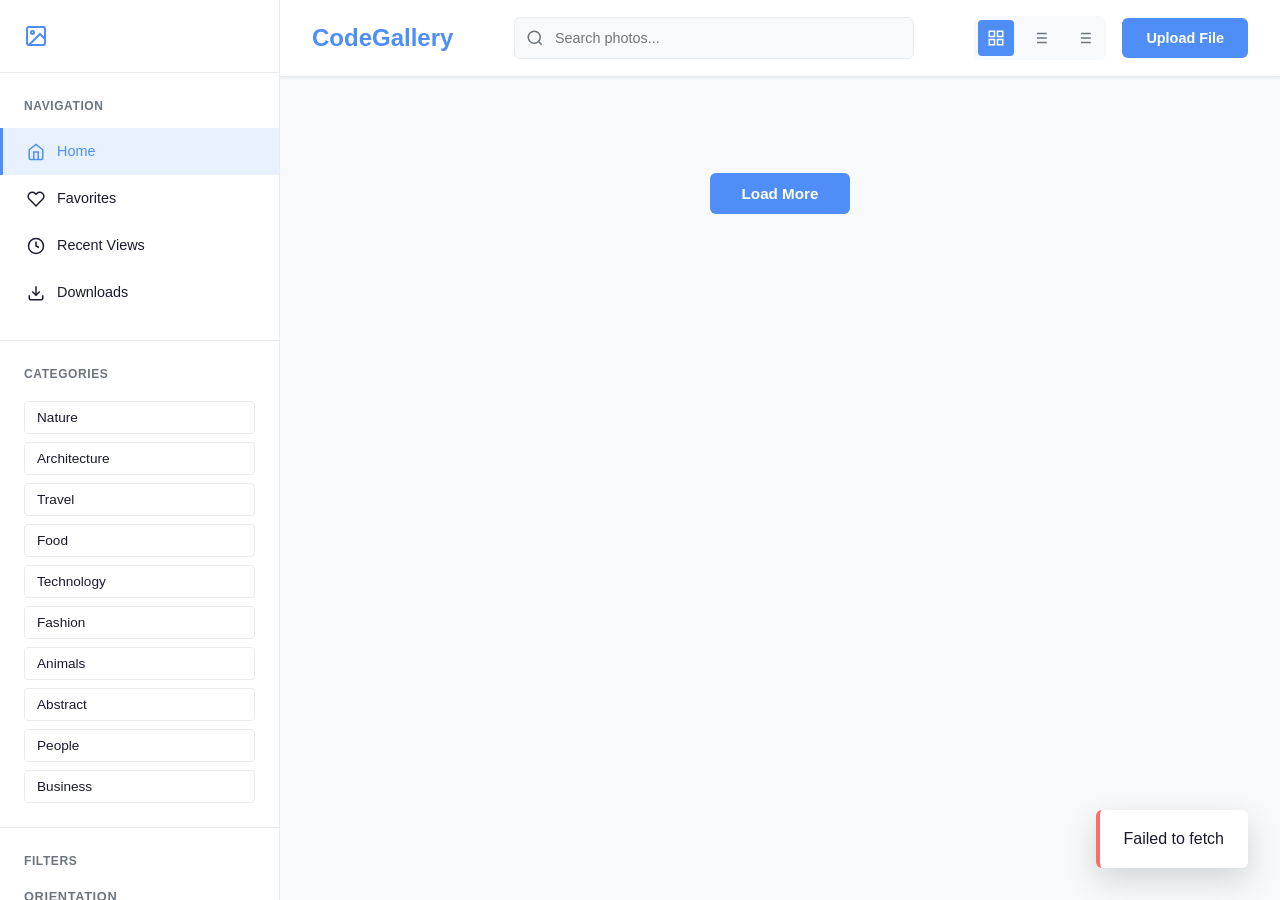
==== html/index.html @ 29388648 "Version 1" ====
<!DOCTYPE html>
<html lang="en">
<head>
    <meta charset="UTF-8">
    <meta name="viewport" content="width=device-width, initial-scale=1.0">
    <meta name="description" content="CodeGallery - A beautiful image gallery powered by Unsplash">
    <title>CodeGallery - Image Gallery</title>
    <link rel="stylesheet" href="../css/styles.css">
</head>
<body>
    <!-- Sidebar Navigation -->
    <aside id="sidebar" class="sidebar">
        <div class="sidebar-header">
            <div class="logo">
                <svg class="logo-icon" viewBox="0 0 24 24" fill="none" stroke="currentColor" stroke-width="2">
                    <rect x="3" y="3" width="18" height="18" rx="2" ry="2"></rect>
                    <circle cx="8.5" cy="8.5" r="1.5"></circle>
                    <polyline points="21 15 16 10 5 21"></polyline>
                </svg>
                <span class="logo-text">CodeGallery</span>
            </div>
            <button id="sidebar-toggle" class="sidebar-toggle" aria-label="Toggle sidebar">
                <svg viewBox="0 0 24 24" fill="none" stroke="currentColor" stroke-width="2">
                    <line x1="3" y1="6" x2="21" y2="6"></line>
                    <line x1="3" y1="12" x2="21" y2="12"></line>
                    <line x1="3" y1="18" x2="21" y2="18"></line>
                </svg>
            </button>
        </div>

        <!-- Navigation Links -->
        <nav class="sidebar-nav">
            <h3 class="nav-title">Navigation</h3>
            <ul class="nav-list">
                <li><a href="#" class="nav-link active" data-view="home">
                    <svg viewBox="0 0 24 24" fill="none" stroke="currentColor" stroke-width="2">
                        <path d="M3 9l9-7 9 7v11a2 2 0 0 1-2 2H5a2 2 0 0 1-2-2z"></path>
                        <polyline points="9 22 9 12 15 12 15 22"></polyline>
                    </svg>
                    <span>Home</span>
                </a></li>
                <li><a href="#" class="nav-link" data-view="favorites">
                    <svg viewBox="0 0 24 24" fill="none" stroke="currentColor" stroke-width="2">
                        <path d="M20.84 4.61a5.5 5.5 0 0 0-7.78 0L12 5.67l-1.06-1.06a5.5 5.5 0 0 0-7.78 7.78l1.06 1.06L12 21.23l7.78-7.78 1.06-1.06a5.5 5.5 0 0 0 0-7.78z"></path>
                    </svg>
                    <span>Favorites</span>
                </a></li>
                <li><a href="#" class="nav-link" data-view="recent">
                    <svg viewBox="0 0 24 24" fill="none" stroke="currentColor" stroke-width="2">
                        <circle cx="12" cy="12" r="10"></circle>
                        <polyline points="12 6 12 12 16 14"></polyline>
                    </svg>
                    <span>Recent Views</span>
                </a></li>
                <li><a href="#" class="nav-link" data-view="downloads">
                    <svg viewBox="0 0 24 24" fill="none" stroke="currentColor" stroke-width="2">
                        <path d="M21 15v4a2 2 0 0 1-2 2H5a2 2 0 0 1-2-2v-4"></path>
                        <polyline points="7 10 12 15 17 10"></polyline>
                        <line x1="12" y1="15" x2="12" y2="3"></line>
                    </svg>
                    <span>Downloads</span>
                </a></li>
            </ul>
        </nav>

        <!-- Categories -->
        <section class="sidebar-section">
            <h3 class="section-title">Categories</h3>
            <div class="category-list">
                <button class="category-btn" data-topic="nature">Nature</button>
                <button class="category-btn" data-topic="architecture">Architecture</button>
                <button class="category-btn" data-topic="travel">Travel</button>
                <button class="category-btn" data-topic="food-drink">Food</button>
                <button class="category-btn" data-topic="technology">Technology</button>
                <button class="category-btn" data-topic="fashion">Fashion</button>
                <button class="category-btn" data-topic="animals">Animals</button>
                <button class="category-btn" data-topic="textures-patterns">Abstract</button>
                <button class="category-btn" data-topic="people">People</button>
                <button class="category-btn" data-topic="business-work">Business</button>
            </div>
        </section>

        <!-- Filters Panel -->
        <section class="sidebar-section">
            <h3 class="section-title">Filters</h3>
            
            <div class="filter-group">
                <label class="filter-label">Orientation</label>
                <div class="filter-options">
                    <button class="filter-btn active" data-filter="orientation" data-value="">All</button>
                    <button class="filter-btn" data-filter="orientation" data-value="landscape">Landscape</button>
                    <button class="filter-btn" data-filter="orientation" data-value="portrait">Portrait</button>
                    <button class="filter-btn" data-filter="orientation" data-value="squarish">Square</button>
                </div>
            </div>

            <div class="filter-group">
                <label class="filter-label">Color</label>
                <div class="color-swatches">
                    <button class="color-swatch" data-color="" title="All" style="background: linear-gradient(45deg, #ccc 25%, transparent 25%, transparent 75%, #ccc 75%, #ccc), linear-gradient(45deg, #ccc 25%, transparent 25%, transparent 75%, #ccc 75%, #ccc); background-size: 10px 10px; background-position: 0 0, 5px 5px; background-color: #eee;"></button>
                    <button class="color-swatch" data-color="black_and_white" title="B&W" style="background: linear-gradient(to right, #000, #fff);"></button>
                    <button class="color-swatch" data-color="black" title="Black" style="background: #000;"></button>
                    <button class="color-swatch" data-color="white" title="White" style="background: #fff; border: 1px solid #ddd;"></button>
                    <button class="color-swatch" data-color="yellow" title="Yellow" style="background: #FFD700;"></button>
                    <button class="color-swatch" data-color="orange" title="Orange" style="background: #FF8C00;"></button>
                    <button class="color-swatch" data-color="red" title="Red" style="background: #FF0000;"></button>
                    <button class="color-swatch" data-color="purple" title="Purple" style="background: #800080;"></button>
                    <button class="color-swatch" data-color="magenta" title="Magenta" style="background: #FF00FF;"></button>
                    <button class="color-swatch" data-color="green" title="Green" style="background: #008000;"></button>
                    <button class="color-swatch" data-color="teal" title="Teal" style="background: #008080;"></button>
                    <button class="color-swatch" data-color="blue" title="Blue" style="background: #0000FF;"></button>
                </div>
            </div>

            <div class="filter-group">
                <label class="filter-label">Sort By</label>
                <div class="filter-options">
                    <button class="filter-btn active" data-filter="sort" data-value="latest">Latest</button>
                    <button class="filter-btn" data-filter="sort" data-value="oldest">Oldest</button>
                    <button class="filter-btn" data-filter="sort" data-value="popular">Popular</button>
                </div>
            </div>
        </section>

        <!-- Settings -->
        <section class="sidebar-section">
            <h3 class="section-title">Settings</h3>
            
            <div class="setting-group">
                <label class="setting-label">Theme</label>
                <select id="theme-select" class="setting-select">
                    <option value="light">Light</option>
                    <option value="dark">Dark</option>
                    <option value="sepia">Sepia</option>
                    <option value="ocean">Ocean</option>
                    <option value="forest">Forest</option>
                    <option value="sunset">Sunset</option>
                </select>
            </div>

            <div class="setting-group">
                <label class="setting-label">Grid Columns</label>
                <select id="columns-select" class="setting-select">
                    <option value="2">2 Columns</option>
                    <option value="3">3 Columns</option>
                    <option value="4" selected>4 Columns</option>
                    <option value="5">5 Columns</option>
                </select>
            </div>

            <div class="setting-group">
                <label class="setting-label">Layout Density</label>
                <select id="density-select" class="setting-select">
                    <option value="comfortable" selected>Comfortable</option>
                    <option value="compact">Compact</option>
                    <option value="spacious">Spacious</option>
                </select>
            </div>

            <div class="setting-group checkbox">
                <input type="checkbox" id="show-attribution" checked>
                <label for="show-attribution">Show Attribution</label>
            </div>
        </section>
    </aside>

    <!-- Main Content Area -->
    <main class="main-content">
        <!-- Header Bar -->
        <header class="header">
            <div class="header-left">
                <h1 class="app-title">CodeGallery</h1>
            </div>

            <div class="header-center">
                <div class="search-container">
                    <svg class="search-icon" viewBox="0 0 24 24" fill="none" stroke="currentColor" stroke-width="2">
                        <circle cx="11" cy="11" r="8"></circle>
                        <line x1="21" y1="21" x2="16.65" y2="16.65"></line>
                    </svg>
                    <input 
                        type="text" 
                        id="search-input" 
                        class="search-input" 
                        placeholder="Search photos..."
                        aria-label="Search photos"
                    >
                    <div id="search-suggestions" class="search-suggestions"></div>
                </div>
            </div>

            <div class="header-right">
                <div class="view-toggle">
                    <button class="view-btn active" data-view-type="masonry" title="Masonry Grid">
                        <svg viewBox="0 0 24 24" fill="none" stroke="currentColor" stroke-width="2">
                            <rect x="3" y="3" width="7" height="7"></rect>
                            <rect x="14" y="3" width="7" height="7"></rect>
                            <rect x="14" y="14" width="7" height="7"></rect>
                            <rect x="3" y="14" width="7" height="7"></rect>
                        </svg>
                    </button>
                    <button class="view-btn" data-view-type="grid" title="Uniform Grid">
                        <svg viewBox="0 0 24 24" fill="none" stroke="currentColor" stroke-width="2">
                            <line x1="8" y1="6" x2="21" y2="6"></line>
                            <line x1="8" y1="12" x2="21" y2="12"></line>
                            <line x1="8" y1="18" x2="21" y2="18"></line>
                            <line x1="3" y1="6" x2="3.01" y2="6"></line>
                            <line x1="3" y1="12" x2="3.01" y2="12"></line>
                            <line x1="3" y1="18" x2="3.01" y2="18"></line>
                        </svg>
                    </button>
                    <button class="view-btn" data-view-type="list" title="List View">
                        <svg viewBox="0 0 24 24" fill="none" stroke="currentColor" stroke-width="2">
                            <line x1="8" y1="6" x2="21" y2="6"></line>
                            <line x1="8" y1="12" x2="21" y2="12"></line>
                            <line x1="8" y1="18" x2="21" y2="18"></line>
                            <line x1="3" y1="6" x2="3.01" y2="6"></line>
                            <line x1="3" y1="12" x2="3.01" y2="12"></line>
                            <line x1="3" y1="18" x2="3.01" y2="18"></line>
                        </svg>
                    </button>
                </div>
                <button id="upload-btn" class="upload-btn">Upload File</button>
            </div>
        </header>

        <!-- Content Container -->
        <div class="content-wrapper">
            <!-- Photo Grid -->
            <div id="photo-grid" class="photo-grid masonry"></div>

            <!-- Empty State -->
            <div id="empty-state" class="empty-state hidden">
                <svg viewBox="0 0 24 24" fill="none" stroke="currentColor" stroke-width="2">
                    <rect x="3" y="3" width="18" height="18" rx="2" ry="2"></rect>
                    <circle cx="8.5" cy="8.5" r="1.5"></circle>
                    <polyline points="21 15 16 10 5 21"></polyline>
                </svg>
                <h2>No photos found</h2>
                <p>Try adjusting your filters or search terms</p>
            </div>

            <!-- Loading State -->
            <div id="loading-state" class="loading-state">
                <div class="skeleton-grid">
                    <div class="skeleton-card"></div>
                    <div class="skeleton-card"></div>
                    <div class="skeleton-card"></div>
                    <div class="skeleton-card"></div>
                    <div class="skeleton-card"></div>
                    <div class="skeleton-card"></div>
                </div>
            </div>

            <!-- Load More Button -->
            <div class="load-more-container">
                <button id="load-more-btn" class="load-more-btn">Load More</button>
            </div>
        </div>
    </main>

    <!-- Lightbox Modal -->
    <div id="lightbox" class="lightbox hidden">
        <div class="lightbox-overlay"></div>
        <div class="lightbox-container">
            <button class="lightbox-close" aria-label="Close lightbox">
                <svg viewBox="0 0 24 24" fill="none" stroke="currentColor" stroke-width="2">
                    <line x1="18" y1="6" x2="6" y2="18"></line>
                    <line x1="6" y1="6" x2="18" y2="18"></line>
                </svg>
            </button>

            <button class="lightbox-nav prev" aria-label="Previous photo">
                <svg viewBox="0 0 24 24" fill="none" stroke="currentColor" stroke-width="2">
                    <polyline points="15 18 9 12 15 6"></polyline>
                </svg>
            </button>

            <div class="lightbox-content">
                <img id="lightbox-image" src="" alt="">
                <div class="lightbox-info">
                    <div class="photo-meta">
                        <img id="photographer-avatar" src="" alt="" class="avatar">
                        <div class="photographer-info">
                            <p class="photographer-name"></p>
                            <p class="photo-date"></p>
                        </div>
                    </div>
                    <div class="photo-stats">
                        <span class="likes-count">
                            <svg viewBox="0 0 24 24" fill="currentColor">
                                <path d="M20.84 4.61a5.5 5.5 0 0 0-7.78 0L12 5.67l-1.06-1.06a5.5 5.5 0 0 0-7.78 7.78l1.06 1.06L12 21.23l7.78-7.78 1.06-1.06a5.5 5.5 0 0 0 0-7.78z"></path>
                            </svg>
                            <span id="likes-number">0</span>
                        </span>
                        <span class="dimensions">
                            <svg viewBox="0 0 24 24" fill="none" stroke="currentColor" stroke-width="2">
                                <path d="M4 3h16a2 2 0 0 1 2 2v14a2 2 0 0 1-2 2H4a2 2 0 0 1-2-2V5a2 2 0 0 1 2-2z"></path>
                                <path d="M9 9h6v6H9z"></path>
                            </svg>
                            <span id="dimensions-text">0x0</span>
                        </span>
                    </div>
                    <p id="photo-description" class="photo-description"></p>
                    <div class="lightbox-actions">
                        <button id="favorite-btn" class="action-btn favorite-btn" aria-label="Add to favorites">
                            <svg viewBox="0 0 24 24" fill="none" stroke="currentColor" stroke-width="2">
                                <path d="M20.84 4.61a5.5 5.5 0 0 0-7.78 0L12 5.67l-1.06-1.06a5.5 5.5 0 0 0-7.78 7.78l1.06 1.06L12 21.23l7.78-7.78 1.06-1.06a5.5 5.5 0 0 0 0-7.78z"></path>
                            </svg>
                            <span>Favorite</span>
                        </button>
                        <button id="download-btn" class="action-btn download-btn" aria-label="Download photo">
                            <svg viewBox="0 0 24 24" fill="none" stroke="currentColor" stroke-width="2">
                                <path d="M21 15v4a2 2 0 0 1-2 2H5a2 2 0 0 1-2-2v-4"></path>
                                <polyline points="7 10 12 15 17 10"></polyline>
                                <line x1="12" y1="15" x2="12" y2="3"></line>
                            </svg>
                            <span>Download</span>
                        </button>
                        <button id="copy-link-btn" class="action-btn copy-btn" aria-label="Copy link">
                            <svg viewBox="0 0 24 24" fill="none" stroke="currentColor" stroke-width="2">
                                <path d="M10 13a5 5 0 0 0 7.54.54l3-3a5 5 0 0 0-7.07-7.07l-1.72 1.71"></path>
                                <path d="M14 11a5 5 0 0 0-7.54-.54l-3 3a5 5 0 0 0 7.07 7.07l1.71-1.71"></path>
                            </svg>
                            <span>Copy Link</span>
                        </button>
                    </div>
                </div>
            </div>

            <button class="lightbox-nav next" aria-label="Next photo">
                <svg viewBox="0 0 24 24" fill="none" stroke="currentColor" stroke-width="2">
                    <polyline points="9 18 15 12 9 6"></polyline>
                </svg>
            </button>
        </div>
    </div>

    <!-- Toast Notification -->
    <div id="toast" class="toast"></div>

    <!-- Scripts -->
    <script src="../js/api.js"></script>
    <script src="../js/themes.js"></script>
    <script src="../js/favorites.js"></script>
    <script src="../js/search.js"></script>
    <script src="../js/filters.js"></script>
    <script src="../js/gallery.js"></script>
    <script src="../js/lightbox.js"></script>
    <script src="../js/app.js"></script>
</body>
</html>
---- css/styles.css ----
/* ============================================================================
   CODEGALLERY - IMAGE GALLERY APPLICATION
   CSS Architecture: Theme-based system with CSS custom properties
   ============================================================================ */

/* ============================================================================
   1. CSS CUSTOM PROPERTIES (THEMES)
   ============================================================================ */

:root {
  /* Light Theme (Default) */
  --bg-primary: #F8F9FA;
  --bg-secondary: #FFFFFF;
  --text-primary: #1A1A2E;
  --text-secondary: #6C757D;
  --accent-color: #4F8EF7;
  --accent-light: #E7F1FF;
  --border-color: #E9ECEF;
  --shadow-sm: 0 1px 3px rgba(0, 0, 0, 0.08);
  --shadow-md: 0 4px 12px rgba(0, 0, 0, 0.12);
  --shadow-lg: 0 12px 32px rgba(0, 0, 0, 0.15);
  --overlay-bg: rgba(0, 0, 0, 0.5);
  --transition: 0.3s ease;
}

/* Dark Theme */
body.dark-theme {
  --bg-primary: #0D1117;
  --bg-secondary: #161B22;
  --text-primary: #E6EDF3;
  --text-secondary: #8B949E;
  --accent-color: #58A6FF;
  --accent-light: #0D47A1;
  --border-color: #30363D;
  --shadow-sm: 0 1px 3px rgba(0, 0, 0, 0.3);
  --shadow-md: 0 4px 12px rgba(0, 0, 0, 0.4);
  --shadow-lg: 0 12px 32px rgba(0, 0, 0, 0.5);
  --overlay-bg: rgba(0, 0, 0, 0.8);
}

/* Sepia Theme */
body.sepia-theme {
  --bg-primary: #F4ECD8;
  --bg-secondary: #FAF3E0;
  --text-primary: #3B2F2F;
  --text-secondary: #6B5D5D;
  --accent-color: #A0522D;
  --accent-light: #D4A574;
  --border-color: #E8DCC8;
  --shadow-sm: 0 1px 3px rgba(59, 47, 47, 0.1);
  --shadow-md: 0 4px 12px rgba(59, 47, 47, 0.15);
  --shadow-lg: 0 12px 32px rgba(59, 47, 47, 0.2);
  --overlay-bg: rgba(59, 47, 47, 0.6);
}

/* Ocean Theme */
body.ocean-theme {
  --bg-primary: #0A192F;
  --bg-secondary: #112240;
  --text-primary: #CCD6F6;
  --text-secondary: #8892B0;
  --accent-color: #64FFDA;
  --accent-light: #0A3D62;
  --border-color: #233554;
  --shadow-sm: 0 1px 3px rgba(10, 25, 47, 0.3);
  --shadow-md: 0 4px 12px rgba(10, 25, 47, 0.4);
  --shadow-lg: 0 12px 32px rgba(10, 25, 47, 0.5);
  --overlay-bg: rgba(10, 25, 47, 0.8);
}

/* Forest Theme */
body.forest-theme {
  --bg-primary: #1B2A1B;
  --bg-secondary: #243724;
  --text-primary: #D4E8D4;
  --text-secondary: #A8C9A8;
  --accent-color: #6BCB77;
  --accent-light: #2D5A2D;
  --border-color: #3A5A3A;
  --shadow-sm: 0 1px 3px rgba(27, 42, 27, 0.3);
  --shadow-md: 0 4px 12px rgba(27, 42, 27, 0.4);
  --shadow-lg: 0 12px 32px rgba(27, 42, 27, 0.5);
  --overlay-bg: rgba(27, 42, 27, 0.8);
}

/* Sunset Theme */
body.sunset-theme {
  --bg-primary: #2D1B33;
  --bg-secondary: #3D2645;
  --text-primary: #FFE0D0;
  --text-secondary: #FFB8A3;
  --accent-color: #FF6B6B;
  --accent-light: #5A2D3D;
  --border-color: #5A3D4D;
  --shadow-sm: 0 1px 3px rgba(45, 27, 51, 0.3);
  --shadow-md: 0 4px 12px rgba(45, 27, 51, 0.4);
  --shadow-lg: 0 12px 32px rgba(45, 27, 51, 0.5);
  --overlay-bg: rgba(45, 27, 51, 0.8);
}

/* ============================================================================
   2. GLOBAL STYLES & RESET
   ============================================================================ */

* {
  margin: 0;
  padding: 0;
  box-sizing: border-box;
}

html {
  scroll-behavior: smooth;
}

body {
  font-family: -apple-system, BlinkMacSystemFont, 'Segoe UI', Roboto, 'Helvetica Neue', Arial, sans-serif;
  background-color: var(--bg-primary);
  color: var(--text-primary);
  transition: background-color var(--transition), color var(--transition);
  line-height: 1.6;
  overflow-x: hidden;
}

/* ============================================================================
   3. LAYOUT STRUCTURE
   ============================================================================ */

body {
  display: flex;
  min-height: 100vh;
}

.sidebar {
  position: fixed;
  left: 0;
  top: 0;
  width: 280px;
  height: 100vh;
  background-color: var(--bg-secondary);
  border-right: 1px solid var(--border-color);
  overflow-y: auto;
  z-index: 1000;
  transition: transform var(--transition);
}

.main-content {
  margin-left: 280px;
  flex: 1;
  display: flex;
  flex-direction: column;
  min-height: 100vh;
}

/* ============================================================================
   4. SIDEBAR STYLES
   ============================================================================ */

.sidebar-header {
  padding: 1.5rem;
  border-bottom: 1px solid var(--border-color);
  display: flex;
  justify-content: space-between;
  align-items: center;
  position: sticky;
  top: 0;
  background-color: var(--bg-secondary);
  z-index: 10;
}

.logo {
  display: flex;
  align-items: center;
  gap: 0.75rem;
  font-weight: 700;
  font-size: 1.25rem;
  color: var(--accent-color);
}

.logo-icon {
  width: 24px;
  height: 24px;
}

.logo-text {
  display: none;
}

.sidebar-toggle {
  display: none;
  background: none;
  border: none;
  cursor: pointer;
  color: var(--text-primary);
  padding: 0.5rem;
  width: 32px;
  height: 32px;
  align-items: center;
  justify-content: center;
}

.sidebar-toggle svg {
  width: 20px;
  height: 20px;
}

/* Navigation */
.sidebar-nav {
  padding: 1.5rem 0;
  border-bottom: 1px solid var(--border-color);
}

.nav-title {
  font-size: 0.75rem;
  font-weight: 700;
  text-transform: uppercase;
  color: var(--text-secondary);
  padding: 0 1.5rem 0.75rem;
  letter-spacing: 0.05em;
}

.nav-list {
  list-style: none;
}

.nav-link {
  display: flex;
  align-items: center;
  gap: 0.75rem;
  padding: 0.75rem 1.5rem;
  color: var(--text-primary);
  text-decoration: none;
  transition: background-color var(--transition), color var(--transition);
  border-left: 3px solid transparent;
}

.nav-link:hover,
.nav-link.active {
  background-color: var(--accent-light);
  color: var(--accent-color);
  border-left-color: var(--accent-color);
}

.nav-link svg {
  width: 18px;
  height: 18px;
  flex-shrink: 0;
}

.nav-link span {
  font-size: 0.9rem;
}

/* Sidebar Sections */
.sidebar-section {
  padding: 1.5rem;
  border-bottom: 1px solid var(--border-color);
}

.section-title {
  font-size: 0.75rem;
  font-weight: 700;
  text-transform: uppercase;
  color: var(--text-secondary);
  margin-bottom: 1rem;
  letter-spacing: 0.05em;
}

/* Categories */
.category-list {
  display: flex;
  flex-direction: column;
  gap: 0.5rem;
}

.category-btn {
  padding: 0.5rem 0.75rem;
  background-color: transparent;
  border: 1px solid var(--border-color);
  border-radius: 4px;
  color: var(--text-primary);
  cursor: pointer;
  font-size: 0.85rem;
  transition: all var(--transition);
  text-align: left;
}

.category-btn:hover,
.category-btn.active {
  background-color: var(--accent-color);
  color: #FFFFFF;
  border-color: var(--accent-color);
}

/* Filters */
.filter-group {
  margin-bottom: 1.5rem;
}

.filter-label {
  display: block;
  font-size: 0.8rem;
  font-weight: 600;
  color: var(--text-secondary);
  margin-bottom: 0.75rem;
  text-transform: uppercase;
  letter-spacing: 0.05em;
}

.filter-options {
  display: flex;
  flex-wrap: wrap;
  gap: 0.5rem;
}

.filter-btn {
  padding: 0.4rem 0.75rem;
  background-color: transparent;
  border: 1px solid var(--border-color);
  border-radius: 4px;
  color: var(--text-primary);
  cursor: pointer;
  font-size: 0.75rem;
  transition: all var(--transition);
  flex: 1;
  min-width: 60px;
}

.filter-btn:hover,
.filter-btn.active {
  background-color: var(--accent-color);
  color: #FFFFFF;
  border-color: var(--accent-color);
}

/* Color Swatches */
.color-swatches {
  display: grid;
  grid-template-columns: repeat(4, 1fr);
  gap: 0.5rem;
}

.color-swatch {
  width: 100%;
  aspect-ratio: 1;
  border: 2px solid transparent;
  border-radius: 4px;
  cursor: pointer;
  transition: all var(--transition);
}

.color-swatch:hover,
.color-swatch.active {
  border-color: var(--accent-color);
  transform: scale(1.1);
}

/* Settings */
.setting-group {
  margin-bottom: 1rem;
}

.setting-label {
  display: block;
  font-size: 0.8rem;
  font-weight: 600;
  color: var(--text-secondary);
  margin-bottom: 0.5rem;
  text-transform: uppercase;
  letter-spacing: 0.05em;
}

.setting-select {
  width: 100%;
  padding: 0.5rem;
  background-color: var(--bg-primary);
  border: 1px solid var(--border-color);
  border-radius: 4px;
  color: var(--text-primary);
  font-size: 0.85rem;
  cursor: pointer;
  transition: border-color var(--transition);
}

.setting-select:hover,
.setting-select:focus {
  border-color: var(--accent-color);
  outline: none;
}

.setting-group.checkbox {
  display: flex;
  align-items: center;
  gap: 0.75rem;
}

.setting-group.checkbox input {
  width: 18px;
  height: 18px;
  cursor: pointer;
  accent-color: var(--accent-color);
}

.setting-group.checkbox label {
  font-size: 0.85rem;
  cursor: pointer;
  margin: 0;
}

/* ============================================================================
   5. HEADER STYLES
   ============================================================================ */

.header {
  background-color: var(--bg-secondary);
  border-bottom: 1px solid var(--border-color);
  padding: 1rem 2rem;
  display: flex;
  justify-content: space-between;
  align-items: center;
  gap: 2rem;
  box-shadow: var(--shadow-sm);
  position: sticky;
  top: 0;
  z-index: 100;
}

.header-left {
  flex-shrink: 0;
}

.app-title {
  font-size: 1.5rem;
  font-weight: 700;
  color: var(--accent-color);
  margin: 0;
}

.header-center {
  flex: 1;
  max-width: 400px;
}

.search-container {
  position: relative;
}

.search-icon {
  position: absolute;
  left: 0.75rem;
  top: 50%;
  transform: translateY(-50%);
  width: 18px;
  height: 18px;
  color: var(--text-secondary);
  pointer-events: none;
}

.search-input {
  width: 100%;
  padding: 0.75rem 0.75rem 0.75rem 2.5rem;
  background-color: var(--bg-primary);
  border: 1px solid var(--border-color);
  border-radius: 6px;
  color: var(--text-primary);
  font-size: 0.9rem;
  transition: all var(--transition);
}

.search-input:hover,
.search-input:focus {
  border-color: var(--accent-color);
  outline: none;
  box-shadow: 0 0 0 3px var(--accent-light);
}

.search-suggestions {
  position: absolute;
  top: 100%;
  left: 0;
  right: 0;
  background-color: var(--bg-secondary);
  border: 1px solid var(--border-color);
  border-top: none;
  border-radius: 0 0 6px 6px;
  max-height: 200px;
  overflow-y: auto;
  z-index: 1001;
  display: none;
}

.search-suggestions.active {
  display: block;
}

.suggestion-item {
  padding: 0.75rem 1rem;
  cursor: pointer;
  transition: background-color var(--transition);
  border-bottom: 1px solid var(--border-color);
}

.suggestion-item:last-child {
  border-bottom: none;
}

.suggestion-item:hover {
  background-color: var(--accent-light);
  color: var(--accent-color);
}

.header-right {
  display: flex;
  align-items: center;
  gap: 1rem;
  flex-shrink: 0;
}

.view-toggle {
  display: flex;
  gap: 0.5rem;
  background-color: var(--bg-primary);
  padding: 0.25rem;
  border-radius: 6px;
}

.view-btn {
  padding: 0.5rem;
  background-color: transparent;
  border: none;
  border-radius: 4px;
  color: var(--text-secondary);
  cursor: pointer;
  width: 36px;
  height: 36px;
  display: flex;
  align-items: center;
  justify-content: center;
  transition: all var(--transition);
}

.view-btn svg {
  width: 18px;
  height: 18px;
}

.view-btn:hover,
.view-btn.active {
  background-color: var(--accent-color);
  color: #FFFFFF;
}

.upload-btn {
  padding: 0.75rem 1.5rem;
  background-color: var(--accent-color);
  color: #FFFFFF;
  border: none;
  border-radius: 6px;
  font-weight: 600;
  cursor: pointer;
  transition: all var(--transition);
  font-size: 0.9rem;
}

.upload-btn:hover {
  opacity: 0.9;
  transform: translateY(-2px);
  box-shadow: var(--shadow-md);
}

/* ============================================================================
   6. CONTENT AREA STYLES
   ============================================================================ */

.content-wrapper {
  flex: 1;
  padding: 2rem;
  overflow-y: auto;
}

/* Photo Grid */
.photo-grid {
  display: grid;
  gap: 1.5rem;
  margin-bottom: 2rem;
}

.photo-grid.masonry {
  column-count: 4;
  column-gap: 1.5rem;
}

.photo-grid.grid {
  grid-template-columns: repeat(4, 1fr);
}

.photo-grid.list {
  grid-template-columns: 1fr;
}

.photo-card {
  background-color: var(--bg-secondary);
  border-radius: 8px;
  overflow: hidden;
  box-shadow: var(--shadow-sm);
  transition: all var(--transition);
  cursor: pointer;
  position: relative;
  break-inside: avoid;
}

.photo-card:hover {
  transform: translateY(-4px);
  box-shadow: var(--shadow-lg);
}

.photo-card-image {
  width: 100%;
  height: auto;
  display: block;
  background-color: var(--bg-primary);
}

.photo-card-overlay {
  position: absolute;
  top: 0;
  left: 0;
  right: 0;
  bottom: 0;
  background-color: var(--overlay-bg);
  display: flex;
  align-items: center;
  justify-content: center;
  gap: 1rem;
  opacity: 0;
  transition: opacity var(--transition);
}

.photo-card:hover .photo-card-overlay {
  opacity: 1;
}

.overlay-icon-btn {
  width: 40px;
  height: 40px;
  border-radius: 50%;
  background-color: rgba(255, 255, 255, 0.9);
  border: none;
  cursor: pointer;
  display: flex;
  align-items: center;
  justify-content: center;
  transition: all var(--transition);
}

.overlay-icon-btn:hover {
  background-color: #FFFFFF;
  transform: scale(1.1);
}

.overlay-icon-btn svg {
  width: 20px;
  height: 20px;
  color: var(--text-primary);
}

.photo-card-category {
  position: absolute;
  bottom: 1rem;
  left: 1rem;
  background-color: var(--accent-color);
  color: #FFFFFF;
  padding: 0.4rem 0.8rem;
  border-radius: 4px;
  font-size: 0.75rem;
  font-weight: 600;
  text-transform: uppercase;
  letter-spacing: 0.05em;
  opacity: 0;
  transition: opacity var(--transition);
}

.photo-card:hover .photo-card-category {
  opacity: 1;
}

.photo-card-attribution {
  padding: 0.75rem 1rem;
  font-size: 0.8rem;
  color: var(--text-secondary);
  border-top: 1px solid var(--border-color);
}

.photo-card-attribution a {
  color: var(--accent-color);
  text-decoration: none;
  transition: opacity var(--transition);
}

.photo-card-attribution a:hover {
  opacity: 0.8;
  text-decoration: underline;
}

.photo-card-attribution.hidden {
  display: none;
}

/* List View Specific */
.photo-grid.list .photo-card {
  display: grid;
  grid-template-columns: 200px 1fr;
  gap: 1rem;
}

.photo-grid.list .photo-card-image {
  height: 150px;
  object-fit: cover;
}

.photo-grid.list .photo-card-overlay {
  position: static;
  opacity: 1;
  background-color: transparent;
  flex-direction: column;
  align-items: flex-start;
  padding: 1rem;
}

.photo-grid.list .photo-card-category {
  position: static;
  opacity: 1;
  margin-bottom: 0.5rem;
}

.photo-grid.list .photo-card-attribution {
  border-top: none;
  padding: 0;
}

/* Empty State */
.empty-state {
  text-align: center;
  padding: 4rem 2rem;
  color: var(--text-secondary);
}

.empty-state svg {
  width: 80px;
  height: 80px;
  margin-bottom: 1rem;
  opacity: 0.5;
}

.empty-state h2 {
  font-size: 1.5rem;
  margin-bottom: 0.5rem;
  color: var(--text-primary);
}

.empty-state.hidden {
  display: none;
}

/* Loading State */
.loading-state {
  display: none;
}

.loading-state.active {
  display: block;
}

.skeleton-grid {
  display: grid;
  grid-template-columns: repeat(4, 1fr);
  gap: 1.5rem;
}

.skeleton-card {
  background: linear-gradient(90deg, var(--bg-secondary) 25%, var(--border-color) 50%, var(--bg-secondary) 75%);
  background-size: 200% 100%;
  animation: shimmer 1.5s infinite;
  border-radius: 8px;
  aspect-ratio: 3/4;
}

@keyframes shimmer {
  0% { background-position: 200% 0; }
  100% { background-position: -200% 0; }
}

/* Load More Button */
.load-more-container {
  text-align: center;
  padding: 2rem;
}

.load-more-btn {
  padding: 0.75rem 2rem;
  background-color: var(--accent-color);
  color: #FFFFFF;
  border: none;
  border-radius: 6px;
  font-weight: 600;
  cursor: pointer;
  transition: all var(--transition);
  font-size: 0.95rem;
}

.load-more-btn:hover {
  opacity: 0.9;
  transform: translateY(-2px);
  box-shadow: var(--shadow-md);
}

.load-more-btn.hidden {
  display: none;
}

.load-more-btn.loading {
  opacity: 0.7;
  pointer-events: none;
}

/* ============================================================================
   7. LIGHTBOX STYLES
   ============================================================================ */

.lightbox {
  position: fixed;
  top: 0;
  left: 0;
  right: 0;
  bottom: 0;
  z-index: 2000;
  display: flex;
  align-items: center;
  justify-content: center;
}

.lightbox.hidden {
  display: none;
}

.lightbox-overlay {
  position: absolute;
  top: 0;
  left: 0;
  right: 0;
  bottom: 0;
  background-color: var(--overlay-bg);
  animation: fadeIn 0.25s ease;
}

.lightbox-container {
  position: relative;
  z-index: 2001;
  display: flex;
  align-items: center;
  justify-content: center;
  gap: 2rem;
  max-width: 90vw;
  max-height: 90vh;
  animation: scaleIn 0.25s ease;
}

@keyframes fadeIn {
  from { opacity: 0; }
  to { opacity: 1; }
}

@keyframes scaleIn {
  from {
    opacity: 0;
    transform: scale(0.9);
  }
  to {
    opacity: 1;
    transform: scale(1);
  }
}

.lightbox-close {
  position: absolute;
  top: -40px;
  right: 0;
  background-color: transparent;
  border: none;
  color: #FFFFFF;
  cursor: pointer;
  width: 40px;
  height: 40px;
  display: flex;
  align-items: center;
  justify-content: center;
  transition: all var(--transition);
}

.lightbox-close:hover {
  transform: rotate(90deg);
}

.lightbox-close svg {
  width: 24px;
  height: 24px;
}

.lightbox-nav {
  position: absolute;
  top: 50%;
  transform: translateY(-50%);
  background-color: rgba(255, 255, 255, 0.2);
  border: none;
  color: #FFFFFF;
  cursor: pointer;
  width: 50px;
  height: 50px;
  border-radius: 50%;
  display: flex;
  align-items: center;
  justify-content: center;
  transition: all var(--transition);
  z-index: 2002;
}

.lightbox-nav:hover {
  background-color: rgba(255, 255, 255, 0.3);
}

.lightbox-nav svg {
  width: 24px;
  height: 24px;
}

.lightbox-nav.prev {
  left: -70px;
}

.lightbox-nav.next {
  right: -70px;
}

.lightbox-content {
  display: flex;
  gap: 2rem;
  background-color: var(--bg-secondary);
  border-radius: 12px;
  overflow: hidden;
  box-shadow: var(--shadow-lg);
  max-width: 1000px;
}

#lightbox-image {
  max-width: 600px;
  max-height: 600px;
  object-fit: contain;
  display: block;
}

.lightbox-info {
  padding: 2rem;
  flex: 1;
  min-width: 300px;
  display: flex;
  flex-direction: column;
  gap: 1.5rem;
  overflow-y: auto;
  max-height: 600px;
}

.photo-meta {
  display: flex;
  gap: 1rem;
  align-items: flex-start;
}

.avatar {
  width: 48px;
  height: 48px;
  border-radius: 50%;
  object-fit: cover;
}

.photographer-info {
  flex: 1;
}

.photographer-name {
  font-weight: 600;
  color: var(--text-primary);
  margin-bottom: 0.25rem;
}

.photo-date {
  font-size: 0.85rem;
  color: var(--text-secondary);
  margin: 0;
}

.photo-stats {
  display: flex;
  gap: 1.5rem;
  font-size: 0.9rem;
}

.photo-stats span {
  display: flex;
  align-items: center;
  gap: 0.5rem;
  color: var(--text-secondary);
}

.photo-stats svg {
  width: 18px;
  height: 18px;
  color: var(--accent-color);
}

.photo-description {
  color: var(--text-secondary);
  font-size: 0.9rem;
  line-height: 1.6;
}

.lightbox-actions {
  display: flex;
  flex-direction: column;
  gap: 0.75rem;
  border-top: 1px solid var(--border-color);
  padding-top: 1.5rem;
}

.action-btn {
  padding: 0.75rem 1rem;
  background-color: var(--accent-light);
  color: var(--accent-color);
  border: 1px solid var(--accent-color);
  border-radius: 6px;
  cursor: pointer;
  font-weight: 600;
  display: flex;
  align-items: center;
  justify-content: center;
  gap: 0.5rem;
  transition: all var(--transition);
  font-size: 0.9rem;
}

.action-btn:hover {
  background-color: var(--accent-color);
  color: #FFFFFF;
}

.action-btn svg {
  width: 18px;
  height: 18px;
}

.action-btn.favorite-btn.active {
  background-color: var(--accent-color);
  color: #FFFFFF;
}

/* ============================================================================
   8. TOAST NOTIFICATION
   ============================================================================ */

.toast {
  position: fixed;
  bottom: 2rem;
  right: 2rem;
  background-color: var(--bg-secondary);
  color: var(--text-primary);
  padding: 1rem 1.5rem;
  border-radius: 6px;
  box-shadow: var(--shadow-lg);
  z-index: 3000;
  display: none;
  border-left: 4px solid var(--accent-color);
  animation: slideIn 0.3s ease;
}

.toast.show {
  display: block;
}

.toast.error {
  border-left-color: #FF6B6B;
}

.toast.success {
  border-left-color: #6BCB77;
}

@keyframes slideIn {
  from {
    transform: translateX(400px);
    opacity: 0;
  }
  to {
    transform: translateX(0);
    opacity: 1;
  }
}

/* ============================================================================
   9. RESPONSIVE DESIGN
   ============================================================================ */

/* Tablet (768px - 1023px) */
@media (max-width: 1023px) {
  .sidebar {
    width: 240px;
  }

  .main-content {
    margin-left: 240px;
  }

  .photo-grid.masonry {
    column-count: 3;
  }

  .photo-grid.grid {
    grid-template-columns: repeat(3, 1fr);
  }

  .skeleton-grid {
    grid-template-columns: repeat(3, 1fr);
  }

  .logo-text {
    display: inline;
  }

  .lightbox-nav.prev {
    left: -50px;
  }

  .lightbox-nav.next {
    right: -50px;
  }

  .header {
    padding: 0.75rem 1.5rem;
    gap: 1rem;
  }

  .header-center {
    max-width: 300px;
  }

  .content-wrapper {
    padding: 1.5rem;
  }
}

/* Mobile (360px - 767px) */
@media (max-width: 767px) {
  body {
    flex-direction: column;
  }

  .sidebar {
    position: fixed;
    left: 0;
    top: 0;
    width: 100%;
    height: 100%;
    transform: translateX(-100%);
    z-index: 999;
    border-right: none;
    border-bottom: none;
  }

  .sidebar.open {
    transform: translateX(0);
  }

  .sidebar-toggle {
    display: flex;
  }

  .main-content {
    margin-left: 0;
    width: 100%;
  }

  .header {
    flex-wrap: wrap;
    padding: 0.75rem 1rem;
    gap: 0.75rem;
  }

  .header-left {
    order: 1;
  }

  .header-center {
    order: 3;
    flex-basis: 100%;
    max-width: none;
  }

  .header-right {
    order: 2;
    gap: 0.5rem;
  }

  .upload-btn {
    padding: 0.5rem 1rem;
    font-size: 0.8rem;
  }

  .photo-grid.masonry {
    column-count: 2;
    column-gap: 1rem;
  }

  .photo-grid.grid {
    grid-template-columns: repeat(2, 1fr);
  }

  .skeleton-grid {
    grid-template-columns: repeat(2, 1fr);
  }

  .content-wrapper {
    padding: 1rem;
  }

  .lightbox-container {
    gap: 1rem;
    max-width: 95vw;
  }

  .lightbox-content {
    flex-direction: column;
    max-width: none;
  }

  #lightbox-image {
    max-width: 100%;
    max-height: 400px;
  }

  .lightbox-info {
    max-height: none;
    padding: 1rem;
  }

  .lightbox-nav {
    width: 40px;
    height: 40px;
  }

  .lightbox-nav.prev {
    left: -50px;
  }

  .lightbox-nav.next {
    right: -50px;
  }

  .lightbox-close {
    top: -35px;
  }

  .toast {
    bottom: 1rem;
    right: 1rem;
    left: 1rem;
    max-width: none;
  }
}

/* Mini Mobile (< 360px) */
@media (max-width: 359px) {
  .photo-grid.masonry {
    column-count: 1;
  }

  .photo-grid.grid {
    grid-template-columns: 1fr;
  }

  .skeleton-grid {
    grid-template-columns: 1fr;
  }

  .header {
    padding: 0.5rem;
  }

  .app-title {
    font-size: 1.1rem;
  }

  .search-input {
    font-size: 0.8rem;
  }

  .content-wrapper {
    padding: 0.75rem;
  }

  .lightbox-nav {
    width: 36px;
    height: 36px;
  }
}

/* ============================================================================
   10. DENSITY SETTINGS
   ============================================================================ */

body.compact .photo-grid {
  gap: 1rem;
}

body.compact .photo-grid.masonry {
  column-gap: 1rem;
}

body.compact .content-wrapper {
  padding: 1rem;
}

body.spacious .photo-grid {
  gap: 2rem;
}

body.spacious .photo-grid.masonry {
  column-gap: 2rem;
}

body.spacious .content-wrapper {
  padding: 3rem;
}

/* ============================================================================
   11. SCROLLBAR STYLING
   ============================================================================ */

::-webkit-scrollbar {
  width: 8px;
}

::-webkit-scrollbar-track {
  background-color: var(--bg-primary);
}

::-webkit-scrollbar-thumb {
  background-color: var(--border-color);
  border-radius: 4px;
}

::-webkit-scrollbar-thumb:hover {
  background-color: var(--text-secondary);
}

/* ============================================================================
   12. UTILITY CLASSES
   ============================================================================ */

.hidden {
  display: none !important;
}

.active {
  opacity: 1;
}

/* Accessibility */
@media (prefers-reduced-motion: reduce) {
  * {
    animation-duration: 0.01ms !important;
    animation-iteration-count: 1 !important;
    transition-duration: 0.01ms !important;
  }
}

/* Focus visible for keyboard navigation */
button:focus-visible,
a:focus-visible,
input:focus-visible,
select:focus-visible {
  outline: 2px solid var(--accent-color);
  outline-offset: 2px;
}
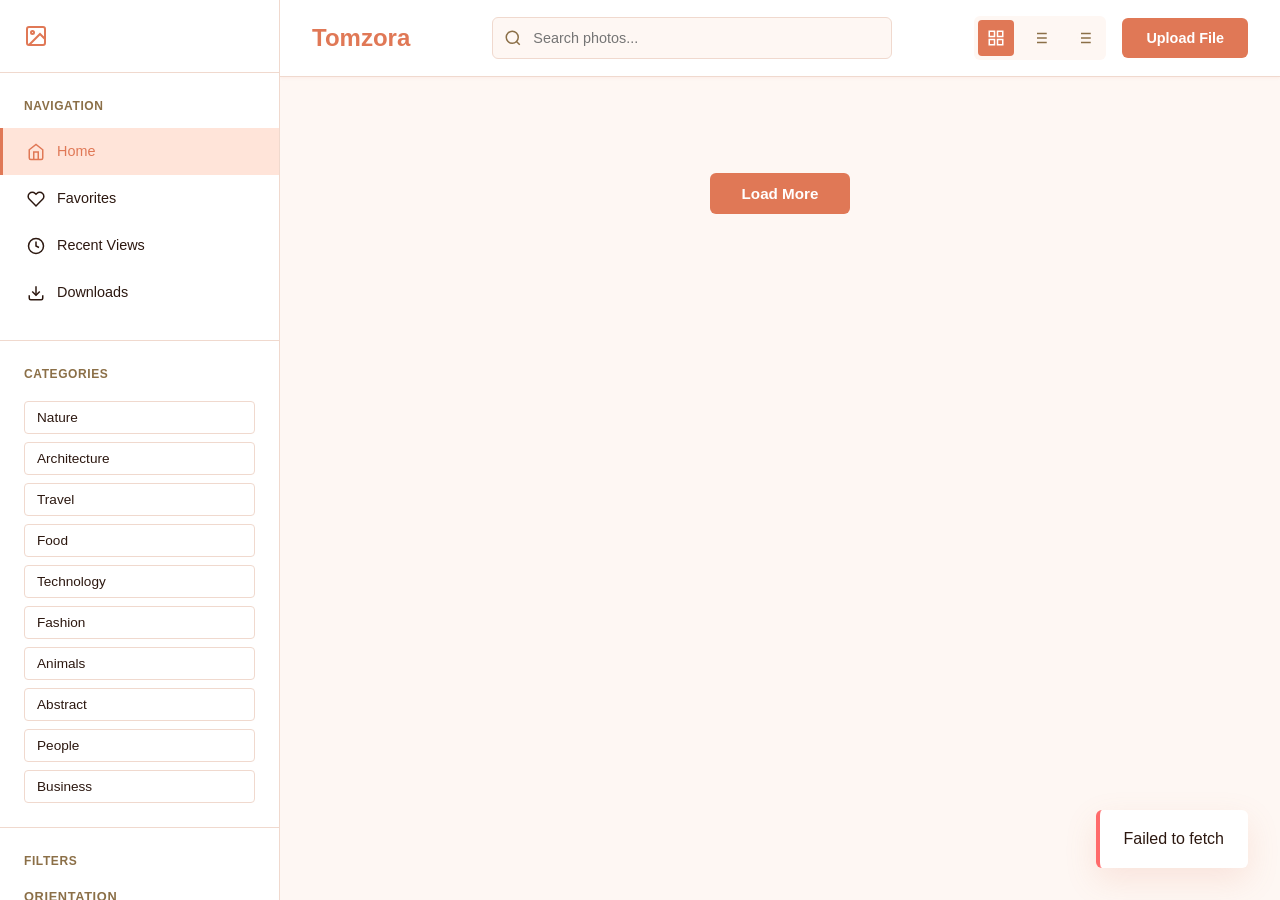
==== commit 30f8f594: "Version 2: Categories fixed only" ====
--- a/html/index.html
+++ b/html/index.html
@@ -3,8 +3,8 @@
 <head>
     <meta charset="UTF-8">
     <meta name="viewport" content="width=device-width, initial-scale=1.0">
-    <meta name="description" content="CodeGallery - A beautiful image gallery powered by Unsplash">
-    <title>CodeGallery - Image Gallery</title>
+    <meta name="description" content="Tomzora - A beautiful image gallery powered by Unsplash">
+    <title>Tomzora - Image Gallery</title>
     <link rel="stylesheet" href="../css/styles.css">
 </head>
 <body>
@@ -17,7 +17,7 @@
                     <circle cx="8.5" cy="8.5" r="1.5"></circle>
                     <polyline points="21 15 16 10 5 21"></polyline>
                 </svg>
-                <span class="logo-text">CodeGallery</span>
+                <span class="logo-text">Tomzora</span>
             </div>
             <button id="sidebar-toggle" class="sidebar-toggle" aria-label="Toggle sidebar">
                 <svg viewBox="0 0 24 24" fill="none" stroke="currentColor" stroke-width="2">
@@ -169,7 +169,7 @@
         <!-- Header Bar -->
         <header class="header">
             <div class="header-left">
-                <h1 class="app-title">CodeGallery</h1>
+                <h1 class="app-title">Tomzora</h1>
             </div>
 
             <div class="header-center">
--- a/css/styles.css
+++ b/css/styles.css
@@ -8,94 +8,94 @@
    ============================================================================ */
 
 :root {
-  /* Light Theme (Default) */
-  --bg-primary: #F8F9FA;
+  /* Light Theme (Default) - Warm Cream & Coral */
+  --bg-primary: #FEF7F3;
   --bg-secondary: #FFFFFF;
-  --text-primary: #1A1A2E;
-  --text-secondary: #6C757D;
-  --accent-color: #4F8EF7;
-  --accent-light: #E7F1FF;
-  --border-color: #E9ECEF;
-  --shadow-sm: 0 1px 3px rgba(0, 0, 0, 0.08);
-  --shadow-md: 0 4px 12px rgba(0, 0, 0, 0.12);
-  --shadow-lg: 0 12px 32px rgba(0, 0, 0, 0.15);
-  --overlay-bg: rgba(0, 0, 0, 0.5);
+  --text-primary: #2C1810;
+  --text-secondary: #8B6F47;
+  --accent-color: #E07856;
+  --accent-light: #FFE4D9;
+  --border-color: #F0D9CE;
+  --shadow-sm: 0 1px 3px rgba(224, 120, 86, 0.08);
+  --shadow-md: 0 4px 12px rgba(224, 120, 86, 0.12);
+  --shadow-lg: 0 12px 32px rgba(224, 120, 86, 0.15);
+  --overlay-bg: rgba(44, 24, 16, 0.5);
   --transition: 0.3s ease;
 }
 
-/* Dark Theme */
+/* Dark Theme - Deep Purple & Gold */
 body.dark-theme {
-  --bg-primary: #0D1117;
-  --bg-secondary: #161B22;
-  --text-primary: #E6EDF3;
-  --text-secondary: #8B949E;
-  --accent-color: #58A6FF;
-  --accent-light: #0D47A1;
-  --border-color: #30363D;
-  --shadow-sm: 0 1px 3px rgba(0, 0, 0, 0.3);
-  --shadow-md: 0 4px 12px rgba(0, 0, 0, 0.4);
-  --shadow-lg: 0 12px 32px rgba(0, 0, 0, 0.5);
-  --overlay-bg: rgba(0, 0, 0, 0.8);
-}
-
-/* Sepia Theme */
+  --bg-primary: #1A1428;
+  --bg-secondary: #2D1F3D;
+  --text-primary: #F5E6FF;
+  --text-secondary: #C9A8E8;
+  --accent-color: #FFD700;
+  --accent-light: #3D2F5C;
+  --border-color: #4A3A6B;
+  --shadow-sm: 0 1px 3px rgba(255, 215, 0, 0.1);
+  --shadow-md: 0 4px 12px rgba(255, 215, 0, 0.15);
+  --shadow-lg: 0 12px 32px rgba(255, 215, 0, 0.2);
+  --overlay-bg: rgba(26, 20, 40, 0.85);
+}
+
+/* Sepia Theme - Vintage Brown & Cream */
 body.sepia-theme {
-  --bg-primary: #F4ECD8;
-  --bg-secondary: #FAF3E0;
-  --text-primary: #3B2F2F;
-  --text-secondary: #6B5D5D;
-  --accent-color: #A0522D;
-  --accent-light: #D4A574;
-  --border-color: #E8DCC8;
-  --shadow-sm: 0 1px 3px rgba(59, 47, 47, 0.1);
-  --shadow-md: 0 4px 12px rgba(59, 47, 47, 0.15);
-  --shadow-lg: 0 12px 32px rgba(59, 47, 47, 0.2);
-  --overlay-bg: rgba(59, 47, 47, 0.6);
-}
-
-/* Ocean Theme */
+  --bg-primary: #F5EFE7;
+  --bg-secondary: #FDFBF7;
+  --text-primary: #4A3728;
+  --text-secondary: #8B7355;
+  --accent-color: #C67C4E;
+  --accent-light: #E8D5C4;
+  --border-color: #E8DFCE;
+  --shadow-sm: 0 1px 3px rgba(198, 124, 78, 0.1);
+  --shadow-md: 0 4px 12px rgba(198, 124, 78, 0.15);
+  --shadow-lg: 0 12px 32px rgba(198, 124, 78, 0.2);
+  --overlay-bg: rgba(74, 55, 40, 0.65);
+}
+
+/* Ocean Theme - Deep Teal & Aqua */
 body.ocean-theme {
-  --bg-primary: #0A192F;
-  --bg-secondary: #112240;
-  --text-primary: #CCD6F6;
-  --text-secondary: #8892B0;
-  --accent-color: #64FFDA;
-  --accent-light: #0A3D62;
-  --border-color: #233554;
-  --shadow-sm: 0 1px 3px rgba(10, 25, 47, 0.3);
-  --shadow-md: 0 4px 12px rgba(10, 25, 47, 0.4);
-  --shadow-lg: 0 12px 32px rgba(10, 25, 47, 0.5);
-  --overlay-bg: rgba(10, 25, 47, 0.8);
-}
-
-/* Forest Theme */
+  --bg-primary: #0F2F3F;
+  --bg-secondary: #1A3F52;
+  --text-primary: #D4F1F9;
+  --text-secondary: #8ECCE0;
+  --accent-color: #00D9FF;
+  --accent-light: #0D5A7A;
+  --border-color: #2A5A75;
+  --shadow-sm: 0 1px 3px rgba(0, 217, 255, 0.1);
+  --shadow-md: 0 4px 12px rgba(0, 217, 255, 0.15);
+  --shadow-lg: 0 12px 32px rgba(0, 217, 255, 0.2);
+  --overlay-bg: rgba(15, 47, 63, 0.85);
+}
+
+/* Forest Theme - Emerald & Sage */
 body.forest-theme {
-  --bg-primary: #1B2A1B;
-  --bg-secondary: #243724;
-  --text-primary: #D4E8D4;
-  --text-secondary: #A8C9A8;
-  --accent-color: #6BCB77;
-  --accent-light: #2D5A2D;
-  --border-color: #3A5A3A;
-  --shadow-sm: 0 1px 3px rgba(27, 42, 27, 0.3);
-  --shadow-md: 0 4px 12px rgba(27, 42, 27, 0.4);
-  --shadow-lg: 0 12px 32px rgba(27, 42, 27, 0.5);
-  --overlay-bg: rgba(27, 42, 27, 0.8);
-}
-
-/* Sunset Theme */
+  --bg-primary: #1A3A2A;
+  --bg-secondary: #2A4A3A;
+  --text-primary: #D4F0E0;
+  --text-secondary: #9DBFA8;
+  --accent-color: #52D17A;
+  --accent-light: #3D6B4F;
+  --border-color: #4A7A5A;
+  --shadow-sm: 0 1px 3px rgba(82, 209, 122, 0.1);
+  --shadow-md: 0 4px 12px rgba(82, 209, 122, 0.15);
+  --shadow-lg: 0 12px 32px rgba(82, 209, 122, 0.2);
+  --overlay-bg: rgba(26, 58, 42, 0.85);
+}
+
+/* Sunset Theme - Vibrant Orange & Deep Purple */
 body.sunset-theme {
-  --bg-primary: #2D1B33;
-  --bg-secondary: #3D2645;
-  --text-primary: #FFE0D0;
-  --text-secondary: #FFB8A3;
-  --accent-color: #FF6B6B;
-  --accent-light: #5A2D3D;
-  --border-color: #5A3D4D;
-  --shadow-sm: 0 1px 3px rgba(45, 27, 51, 0.3);
-  --shadow-md: 0 4px 12px rgba(45, 27, 51, 0.4);
-  --shadow-lg: 0 12px 32px rgba(45, 27, 51, 0.5);
-  --overlay-bg: rgba(45, 27, 51, 0.8);
+  --bg-primary: #3A1F4D;
+  --bg-secondary: #4D2E63;
+  --text-primary: #FFE4C4;
+  --text-secondary: #FFB88C;
+  --accent-color: #FF7F50;
+  --accent-light: #6B3F5C;
+  --border-color: #6B4A7A;
+  --shadow-sm: 0 1px 3px rgba(255, 127, 80, 0.1);
+  --shadow-md: 0 4px 12px rgba(255, 127, 80, 0.15);
+  --shadow-lg: 0 12px 32px rgba(255, 127, 80, 0.2);
+  --overlay-bg: rgba(58, 31, 77, 0.85);
 }
 
 /* ============================================================================
@@ -422,6 +422,7 @@
   position: sticky;
   top: 0;
   z-index: 100;
+  transition: transform 0.3s ease;
 }
 
 .header-left {
@@ -580,6 +581,7 @@
 /* Photo Grid */
 .photo-grid {
   display: grid;
+  grid-template-columns: repeat(4, 1fr);
   gap: 1.5rem;
   margin-bottom: 2rem;
 }
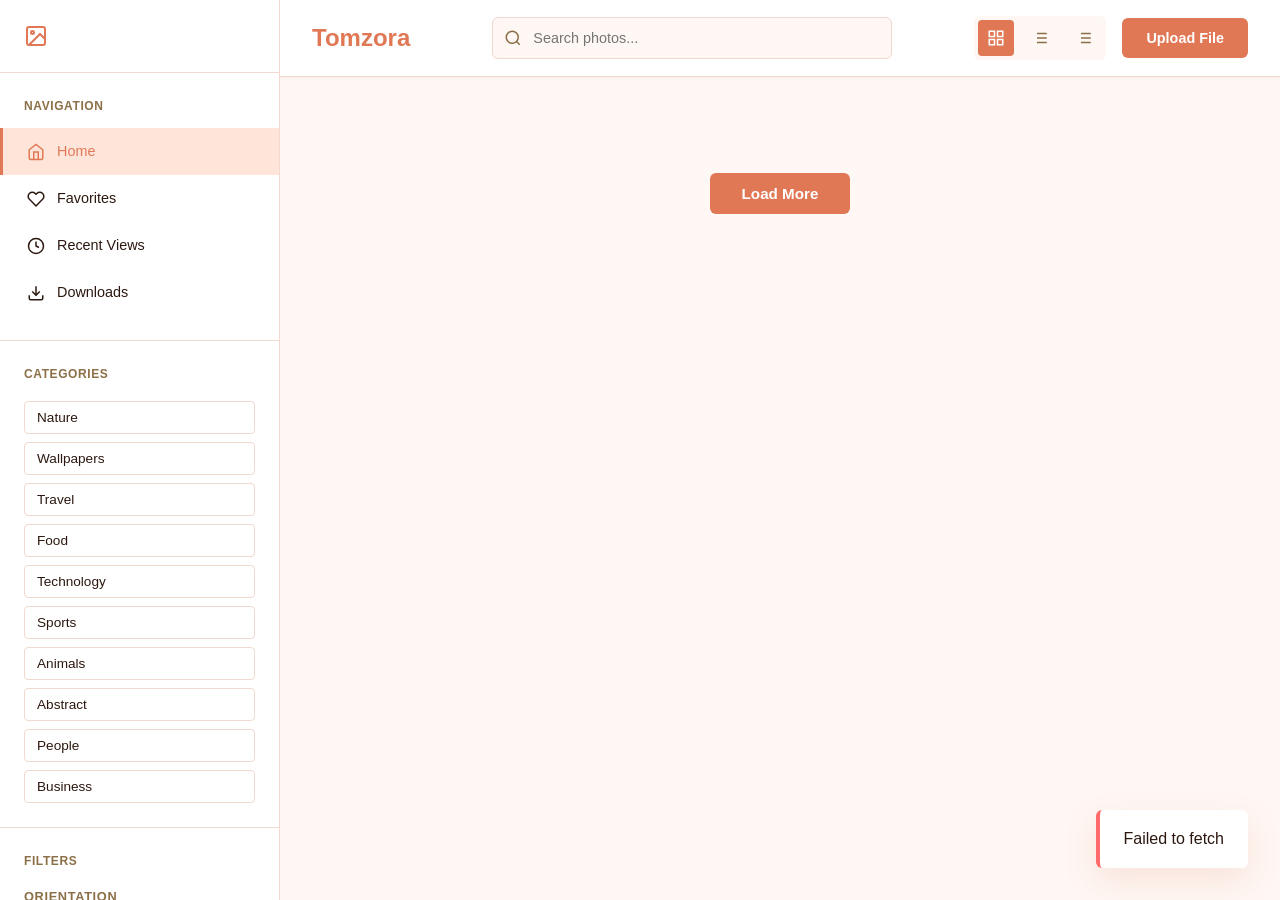
==== commit 1d29c99d: "Version 3: No Search" ====
--- a/html/index.html
+++ b/html/index.html
@@ -68,11 +68,11 @@
             <h3 class="section-title">Categories</h3>
             <div class="category-list">
                 <button class="category-btn" data-topic="nature">Nature</button>
-                <button class="category-btn" data-topic="architecture">Architecture</button>
+                <button class="category-btn" data-topic="wallpapers">Wallpapers</button>
                 <button class="category-btn" data-topic="travel">Travel</button>
                 <button class="category-btn" data-topic="food-drink">Food</button>
                 <button class="category-btn" data-topic="technology">Technology</button>
-                <button class="category-btn" data-topic="fashion">Fashion</button>
+                <button class="category-btn" data-topic="sports">Sports</button>
                 <button class="category-btn" data-topic="animals">Animals</button>
                 <button class="category-btn" data-topic="textures-patterns">Abstract</button>
                 <button class="category-btn" data-topic="people">People</button>
--- a/css/styles.css
+++ b/css/styles.css
@@ -587,16 +587,21 @@
 }
 
 .photo-grid.masonry {
+  display: block;
   column-count: 4;
   column-gap: 1.5rem;
 }
 
 .photo-grid.grid {
+  display: grid;
   grid-template-columns: repeat(4, 1fr);
+  gap: 1.5rem;
 }
 
 .photo-grid.list {
+  display: grid;
   grid-template-columns: 1fr;
+  gap: 1.5rem;
 }
 
 .photo-card {
